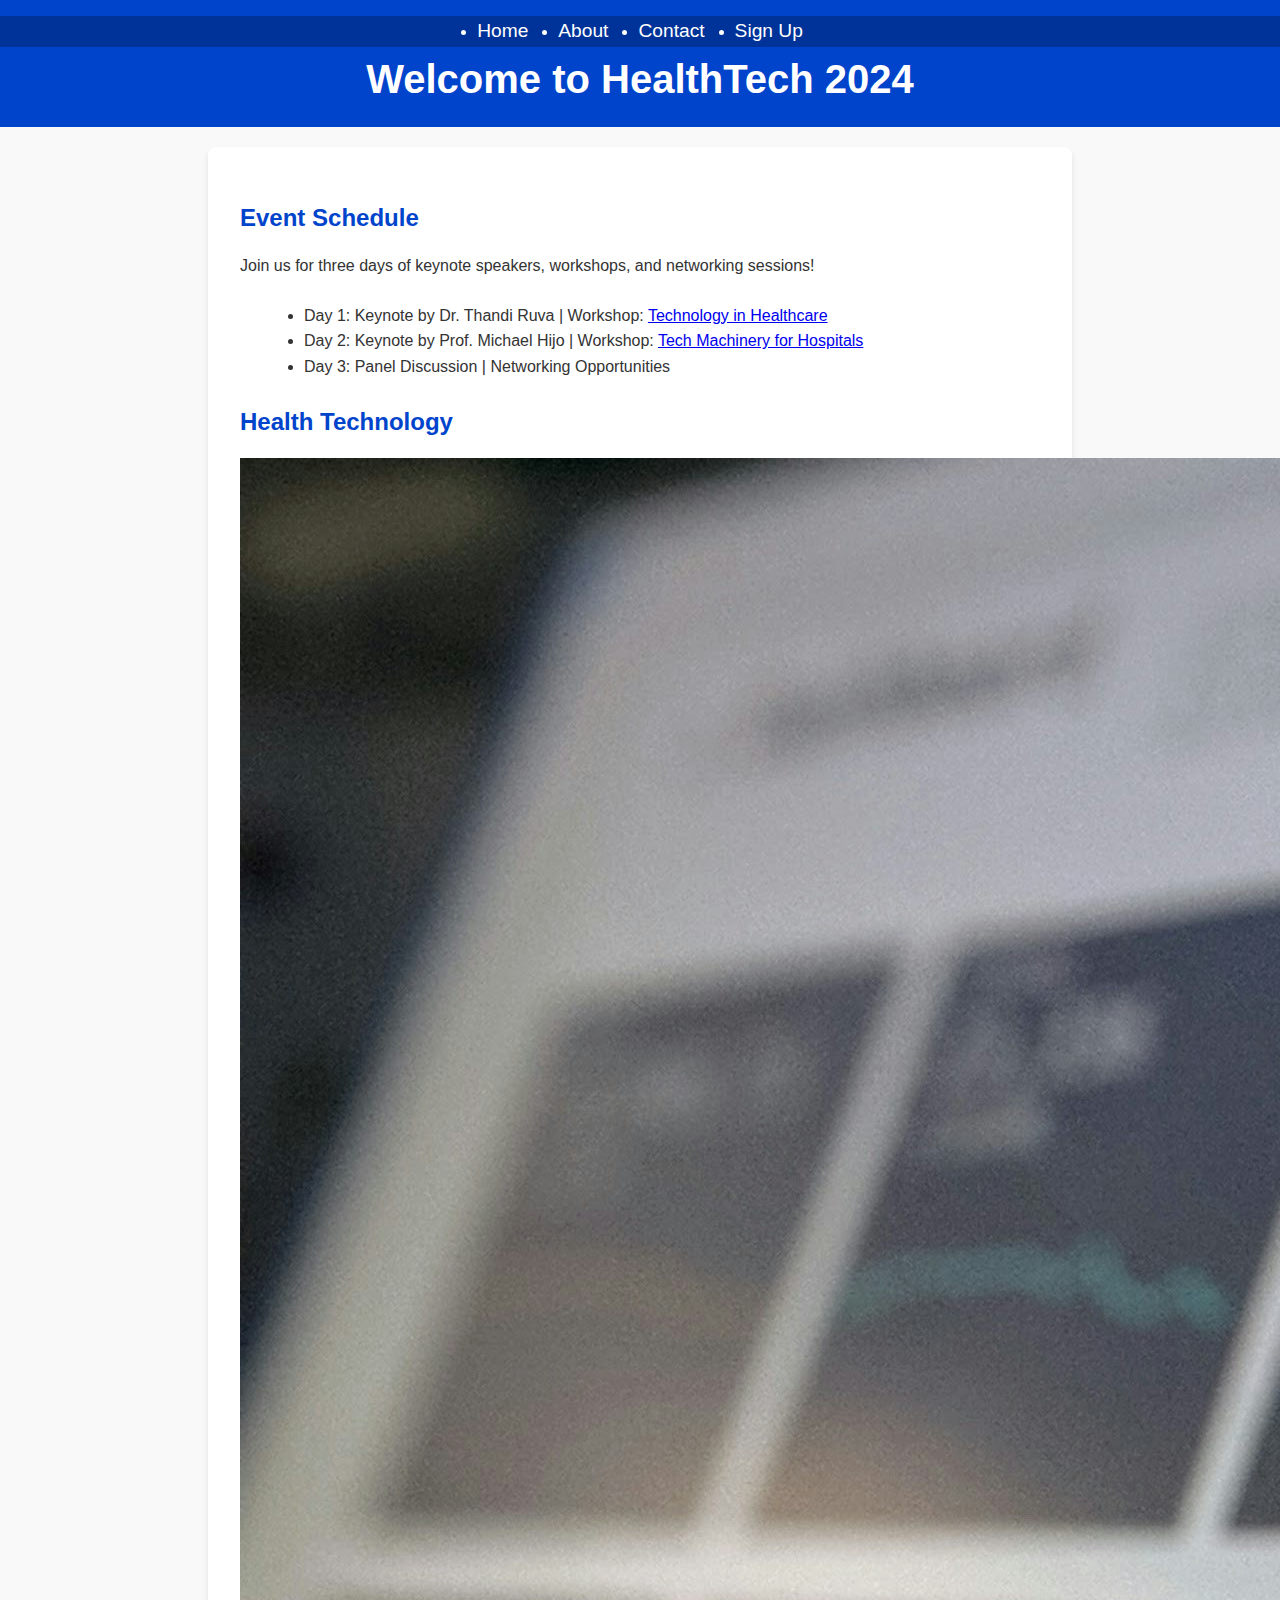
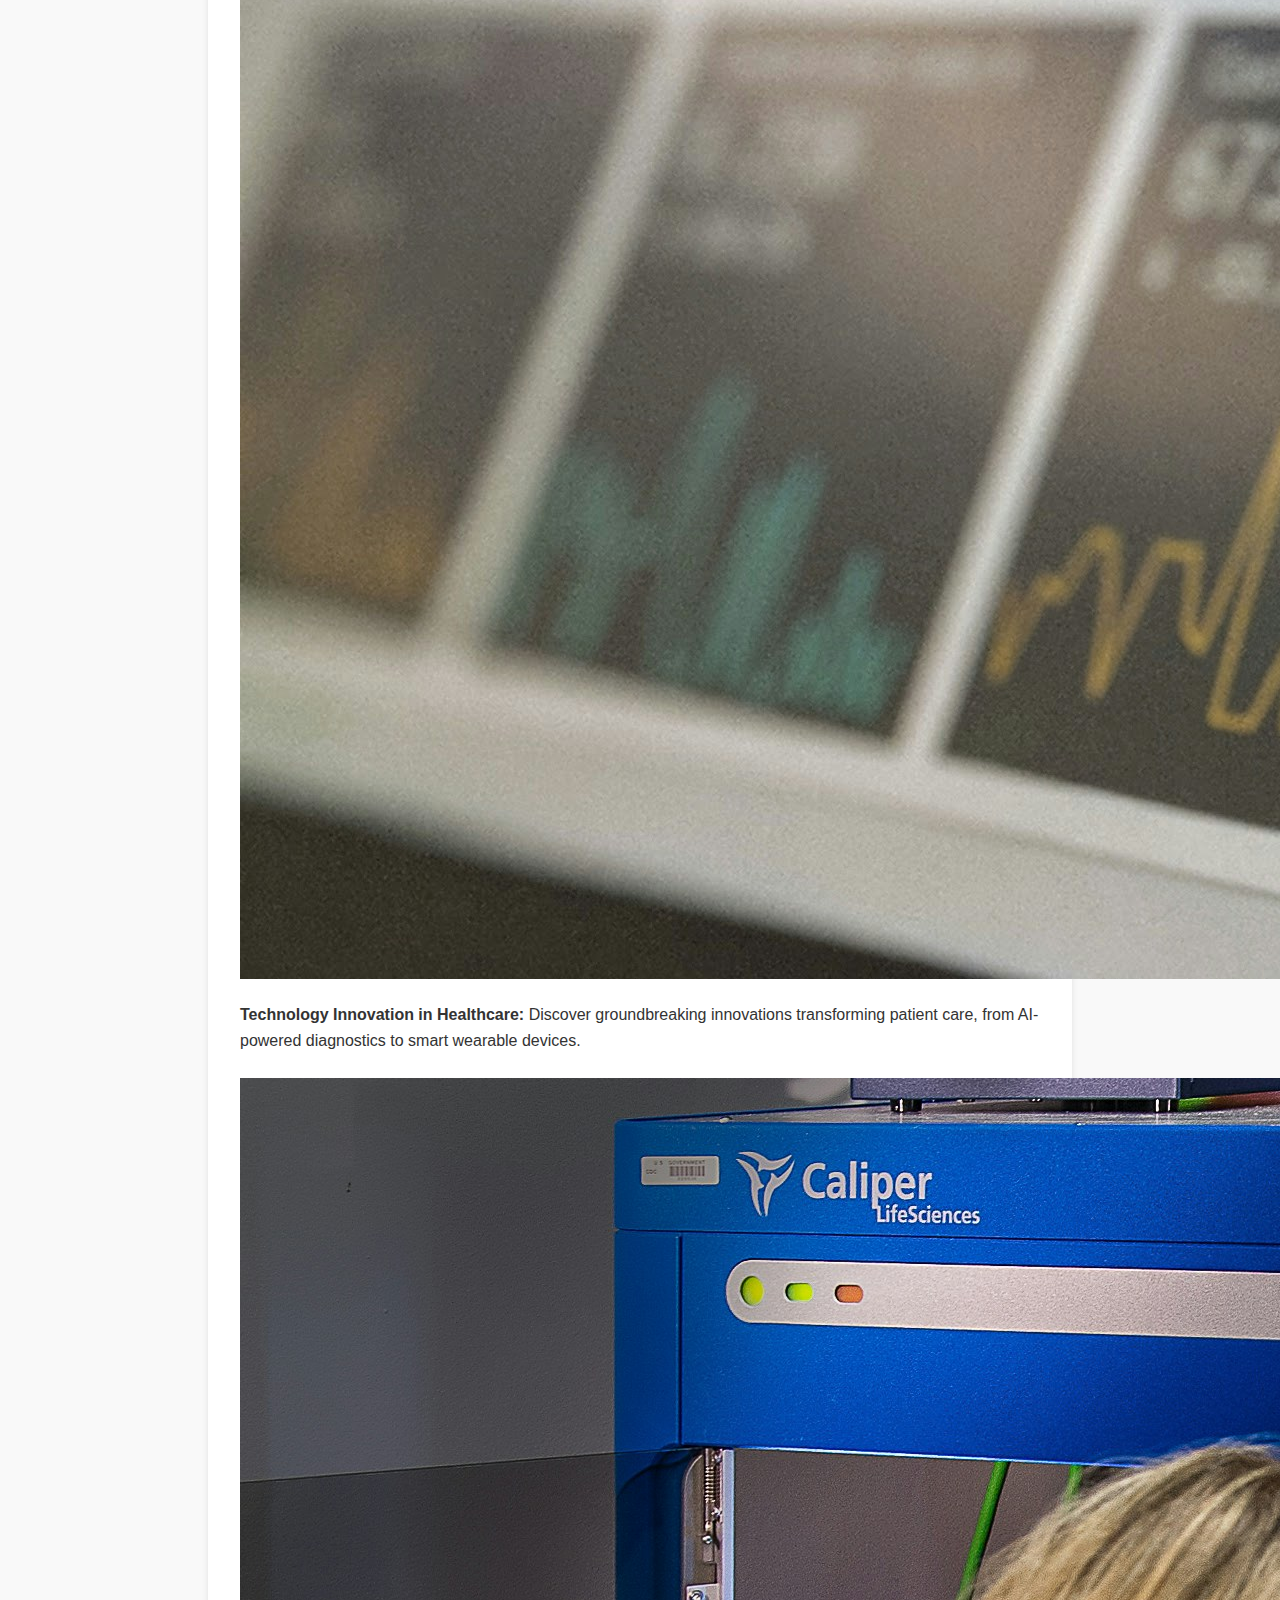
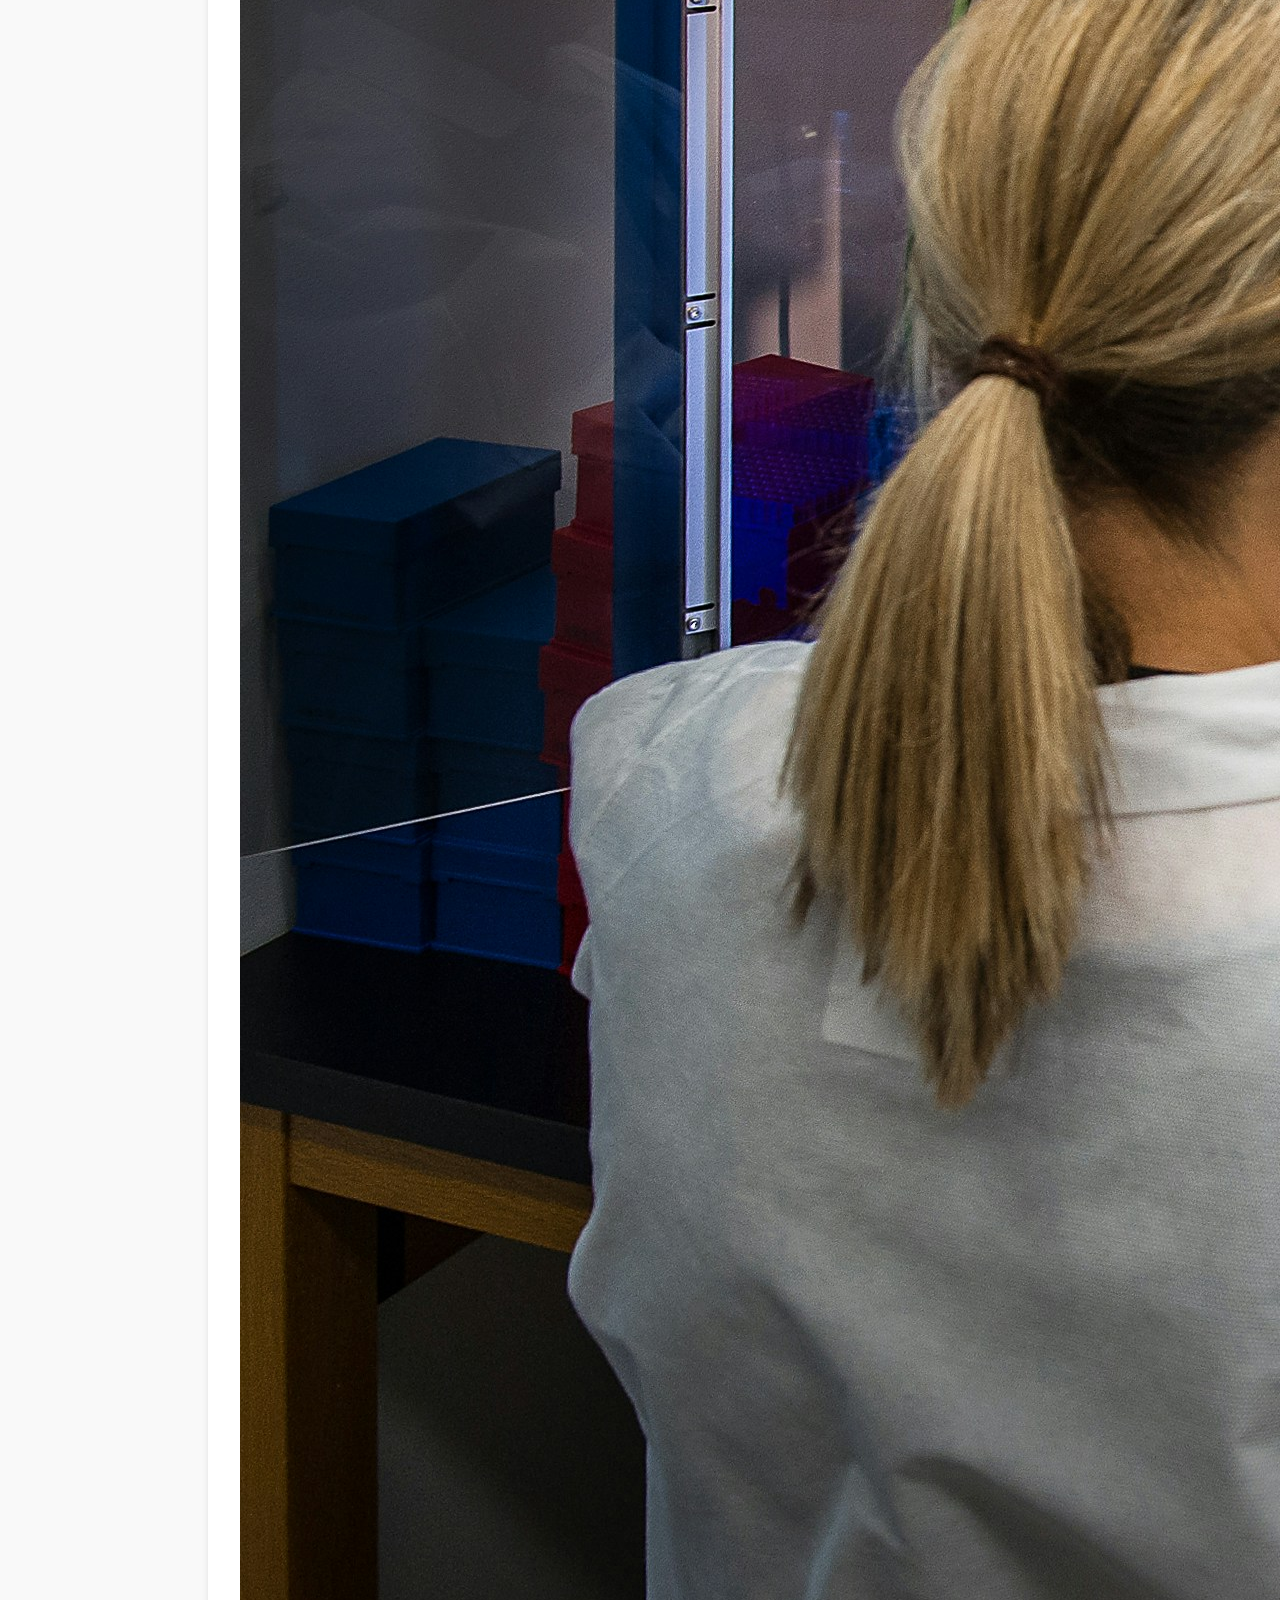
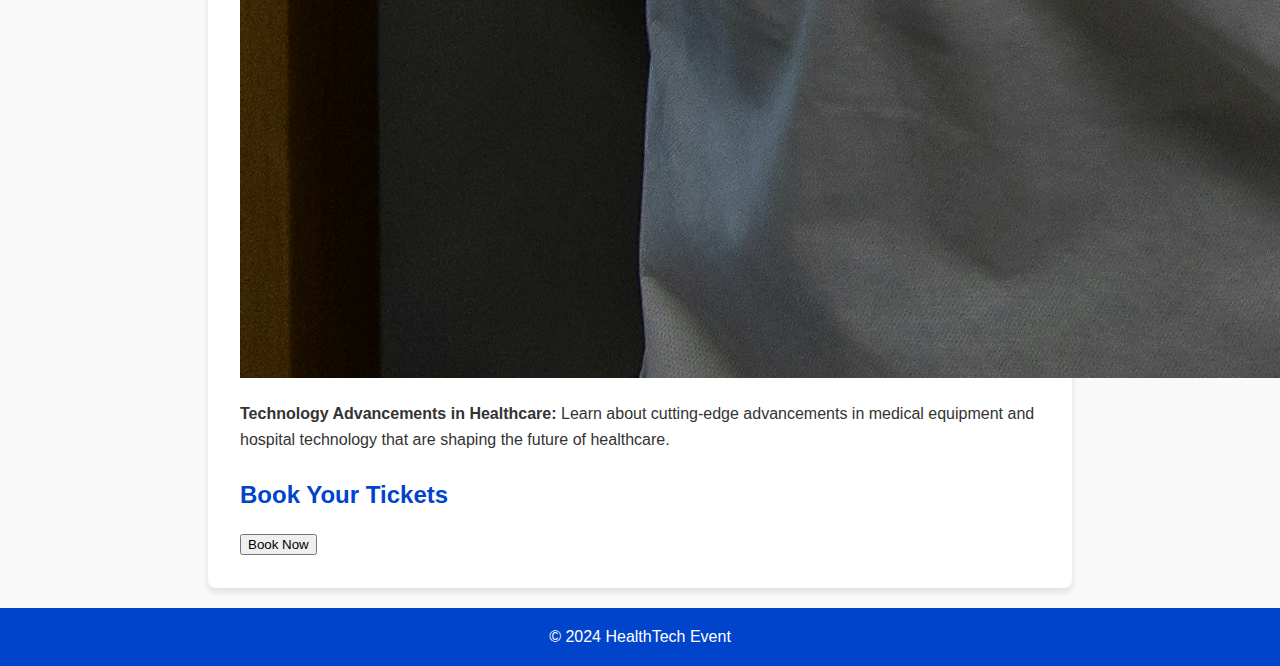
==== index.html @ e303f57d "initial commit" ====
<!DOCTYPE html>
<html lang="en">

<head>
  <meta charset="UTF-8">
  <meta name="viewport" content="width=device-width, initial-scale=1.0">
  <title>HealthTech 2024</title>
  <link rel="stylesheet" href="style.css">
</head>

<body>
  <header>
    <nav>
      <ul class="nav-links">
        <li><a href="index.html">Home</a></li>
        <li><a href="about.html">About</a></li>
        <li><a href="contact.html">Contact</a></li>
        <li><a href="signup.html">Sign Up</a></li>
      </ul>
    </nav>
    <h1>Welcome to HealthTech 2024</h1>
  </header>

  <main>
    <section class="schedule">
      <h2>Event Schedule</h2>
      <p>Join us for three days of keynote speakers, workshops, and networking sessions!</p>
      <ul>
        <li>Day 1: Keynote by Dr. Thandi Ruva | Workshop: <a href="#" class="workshop-link" data-topic="technology-innovations">Technology in Healthcare</a></li>
        <li>Day 2: Keynote by Prof. Michael Hijo | Workshop: <a href="#" class="workshop-link" data-topic="tech-advancements">Tech Machinery for Hospitals</a></li>
        <li>Day 3: Panel Discussion | Networking Opportunities</li>
      </ul>
    </section>

    <section class="health-technology">
      <h2>Health Technology</h2>
      <div class="tech-container">
        <div class="tech-item">
          <img src="image1.jpg" alt="Technology Innovation in Healthcare">
          <p><strong>Technology Innovation in Healthcare:</strong> Discover groundbreaking innovations transforming patient care, from AI-powered diagnostics to smart wearable devices.</p>
        </div>
        <div class="tech-item">
          <img src="image2.jpg" alt="Technology Advancements in Healthcare">
          <p><strong>Technology Advancements in Healthcare:</strong> Learn about cutting-edge advancements in medical equipment and hospital technology that are shaping the future of healthcare.</p>
        </div>
      </div>
    </section>

    <section class="ticket-booking">
      <h2>Book Your Tickets</h2>
      <button id="book-now">Book Now</button>
    </section>
  </main>

  <footer>
    <p>&copy; 2024 HealthTech Event</p>
  </footer>

  <script src="java.js"></script>
</body>

</html>
---- style.css ----
/* General Styles */
body {
    font-family: Arial, sans-serif;
    line-height: 1.6;
    margin: 0;
    padding: 0;
    color: #333;
    background-color: #f9f9f9;
  }
  
  header {
    background-color: #0044cc;
    color: white;
    padding: 1rem 0;
    text-align: center;
  }
  
  header h1 {
    margin: 0;
    font-size: 2.5rem;
  }
  
  nav ul {
    list-style: none;
    padding: 0;
    display: flex;
    justify-content: center;
    background-color: #003399;
    margin: 0;
  }
  
  nav ul li {
    margin: 0 15px;
  }
  
  nav ul li a {
    color: white;
    text-decoration: none;
    font-size: 1.2rem;
  }
  
  nav ul li a:hover {
    text-decoration: underline;
  }
  
  /* Main Section */
  main {
    padding: 2rem;
    background-color: white;
    margin: 20px auto;
    max-width: 800px;
    border-radius: 8px;
    box-shadow: 0 4px 6px rgba(0, 0, 0, 0.1);
  }
  
  h2 {
    color: #0044cc;
    margin-bottom: 1rem;
  }
  
  p, ul {
    margin-bottom: 1.5rem;
  }
  
  ul li {
    margin-left: 1.5rem;
    list-style: disc;
  }
  
  /* Footer */
  footer {
    text-align: center;
    padding: 1rem 0;
    background-color: #0044cc;
    color: white;
    position: relative;
    bottom: 0;
    width: 100%;
  }
  
  footer p {
    margin: 0;
  }
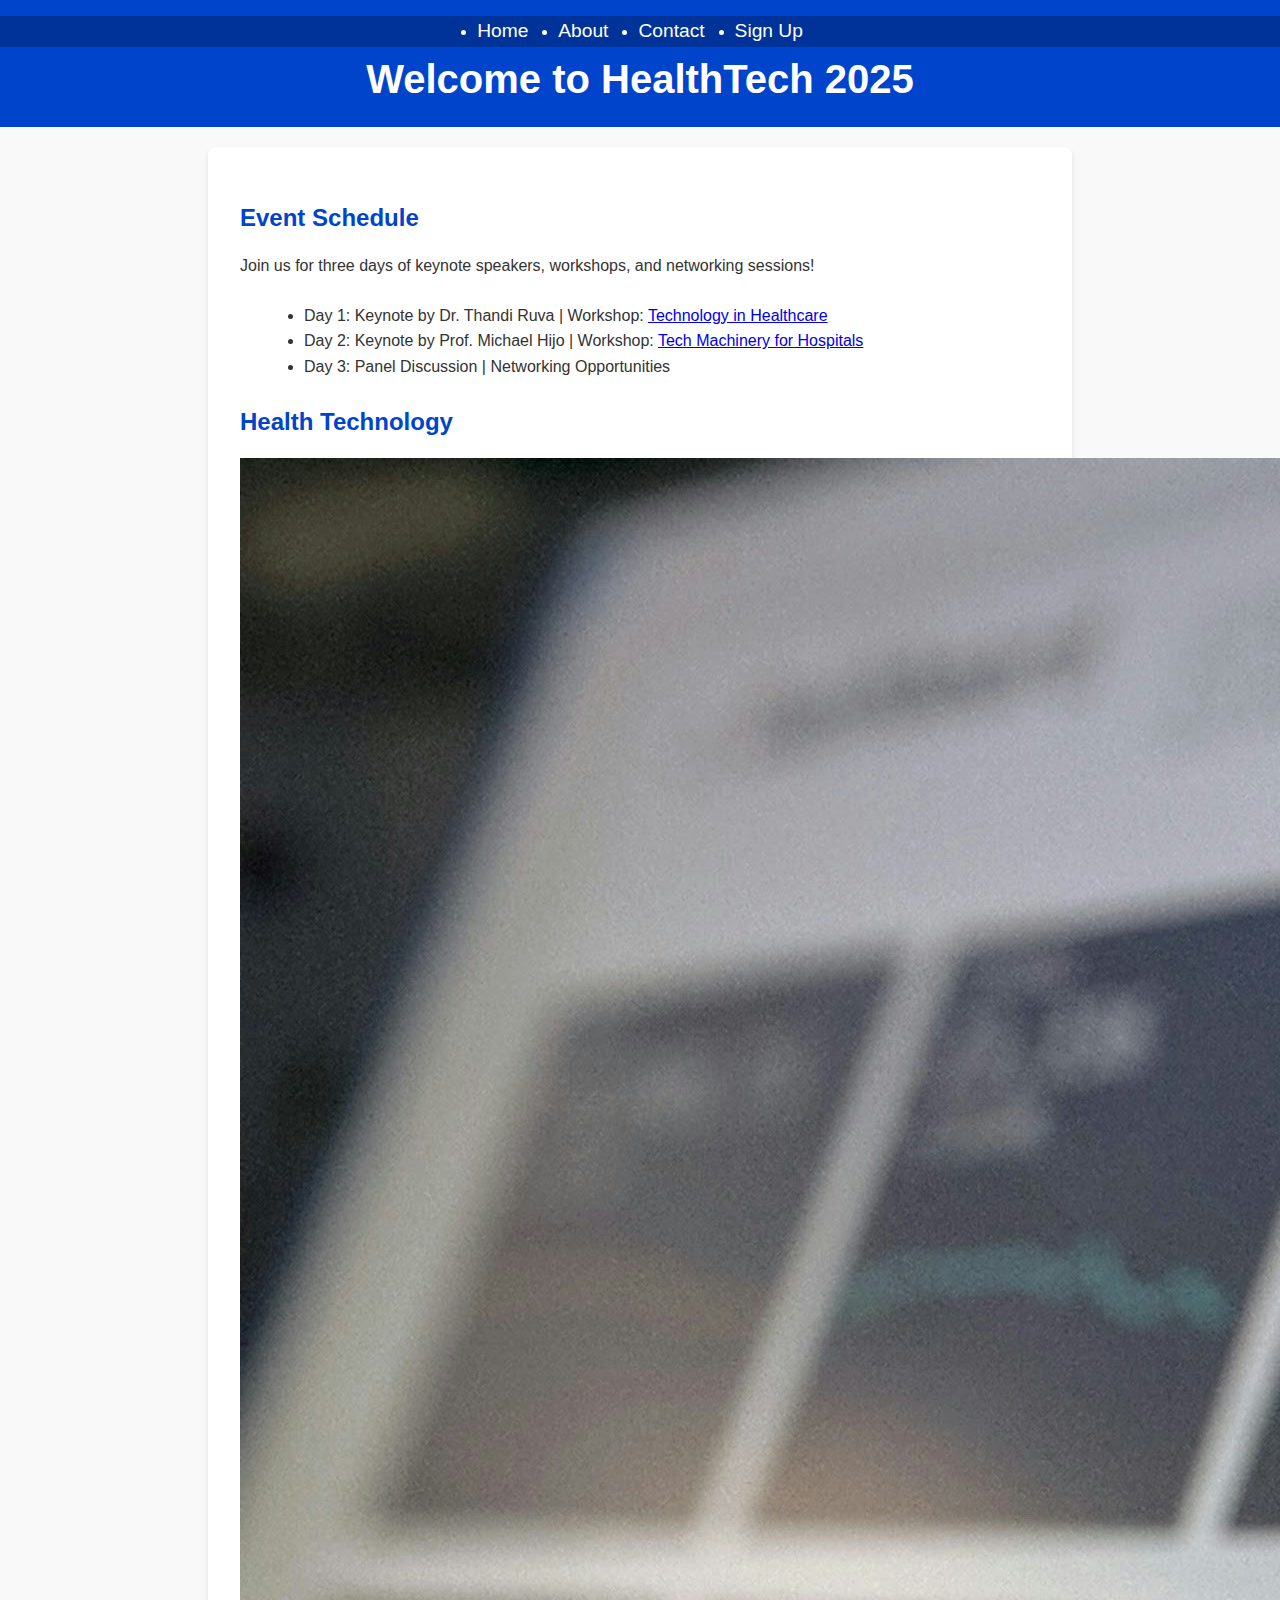
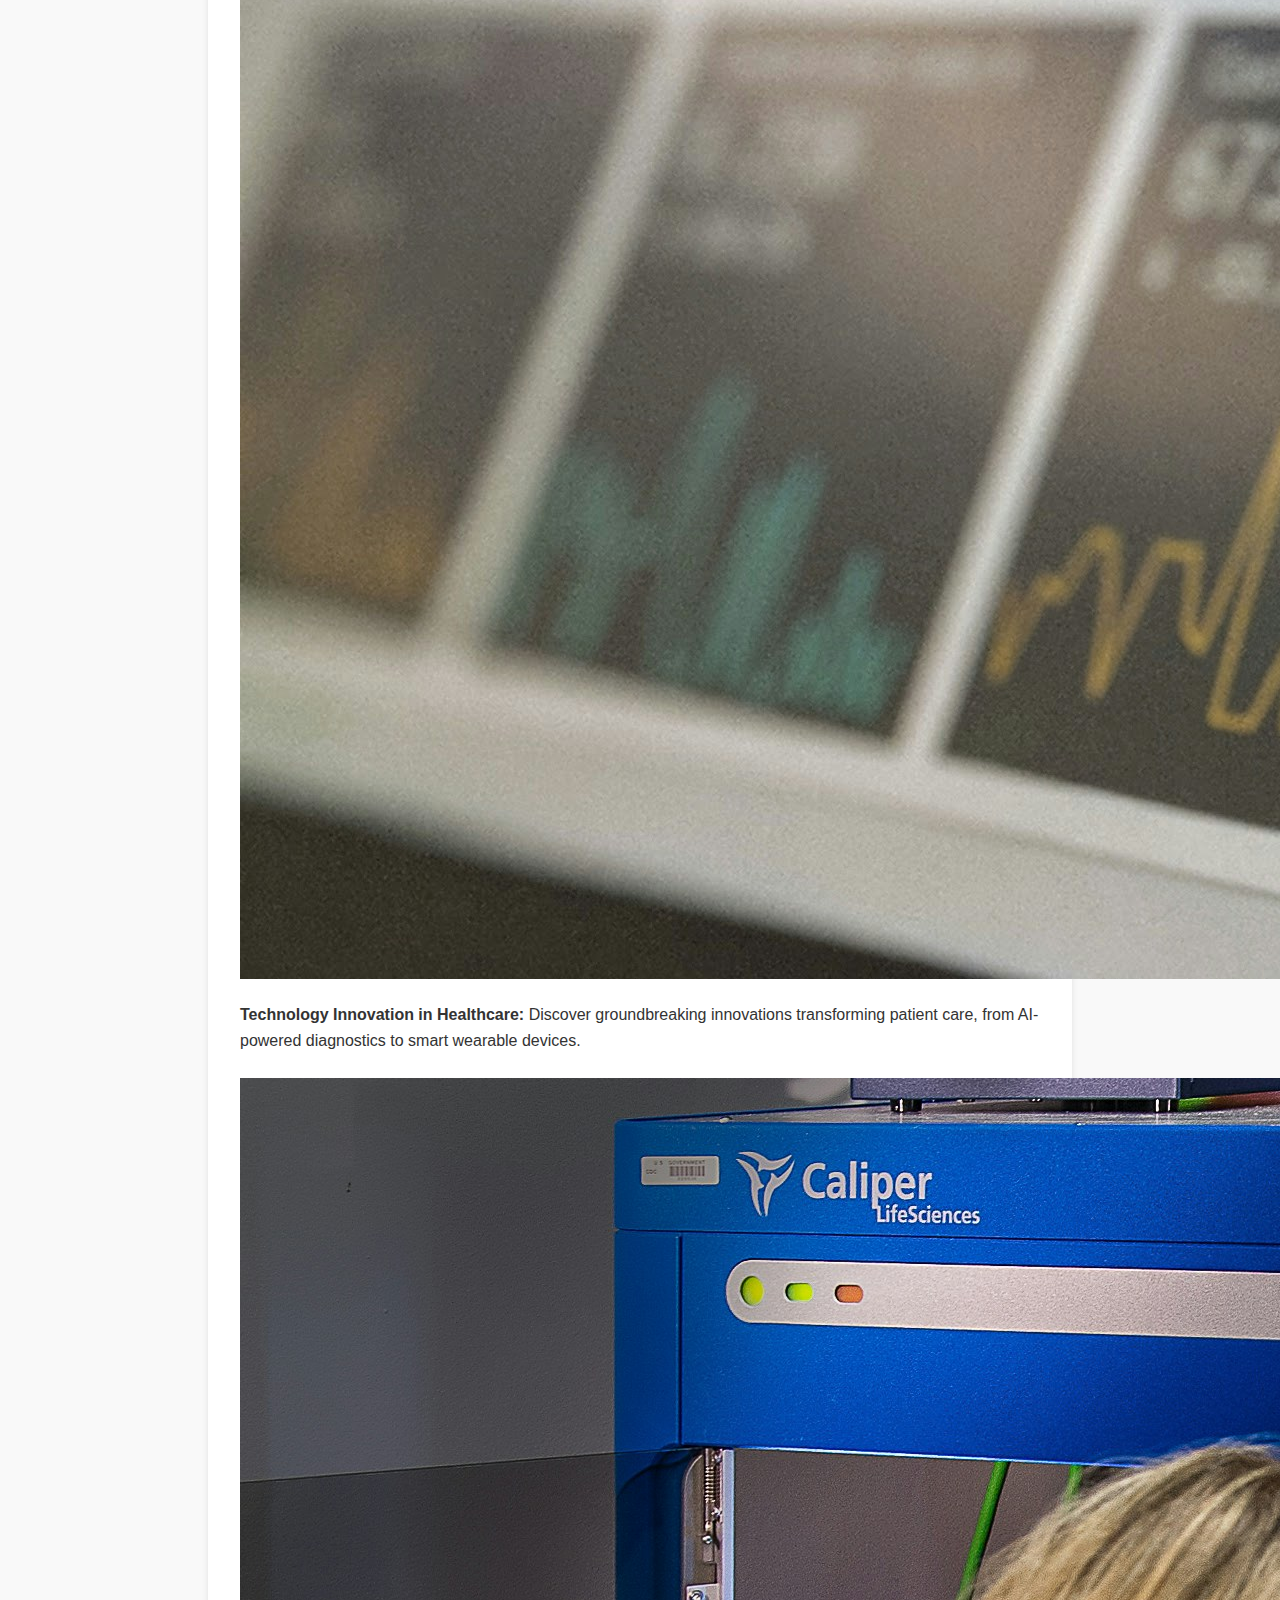
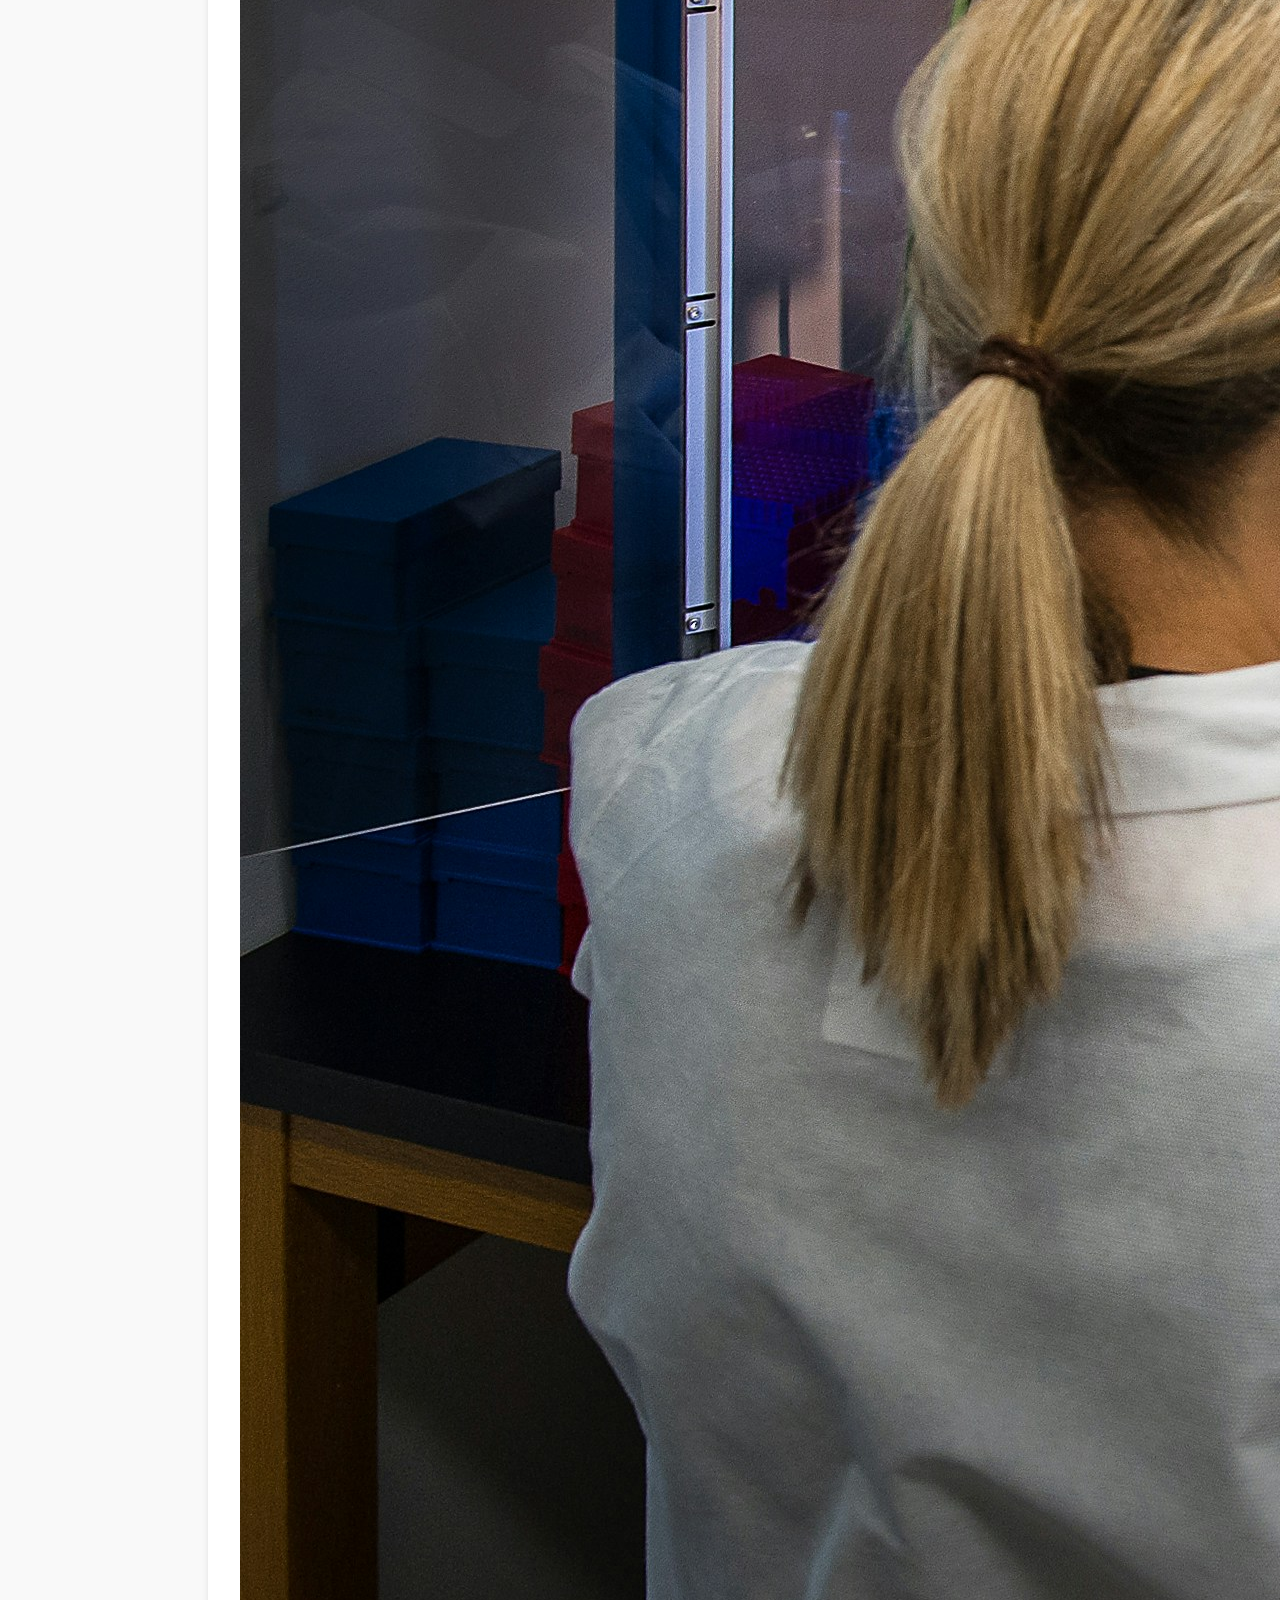
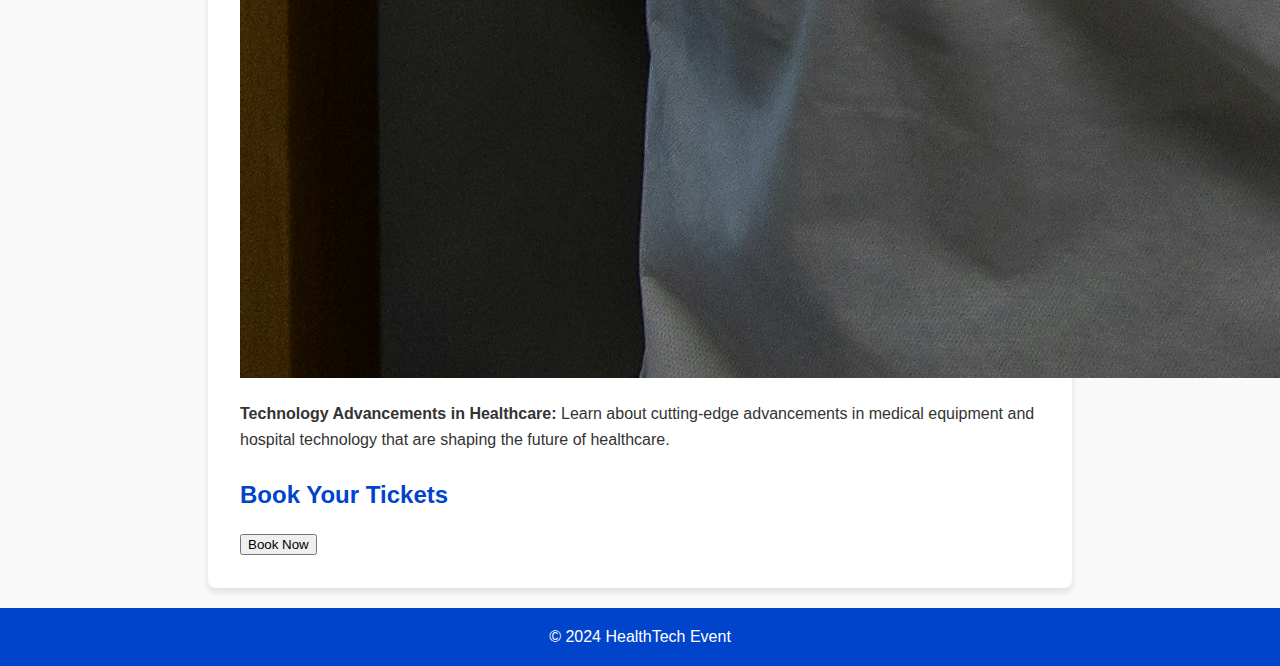
==== commit 80dd113e: "changed file" ====
--- a/index.html
+++ b/index.html
@@ -18,7 +18,7 @@
         <li><a href="signup.html">Sign Up</a></li>
       </ul>
     </nav>
-    <h1>Welcome to HealthTech 2024</h1>
+    <h1>Welcome to HealthTech 2025</h1>
   </header>
 
   <main>
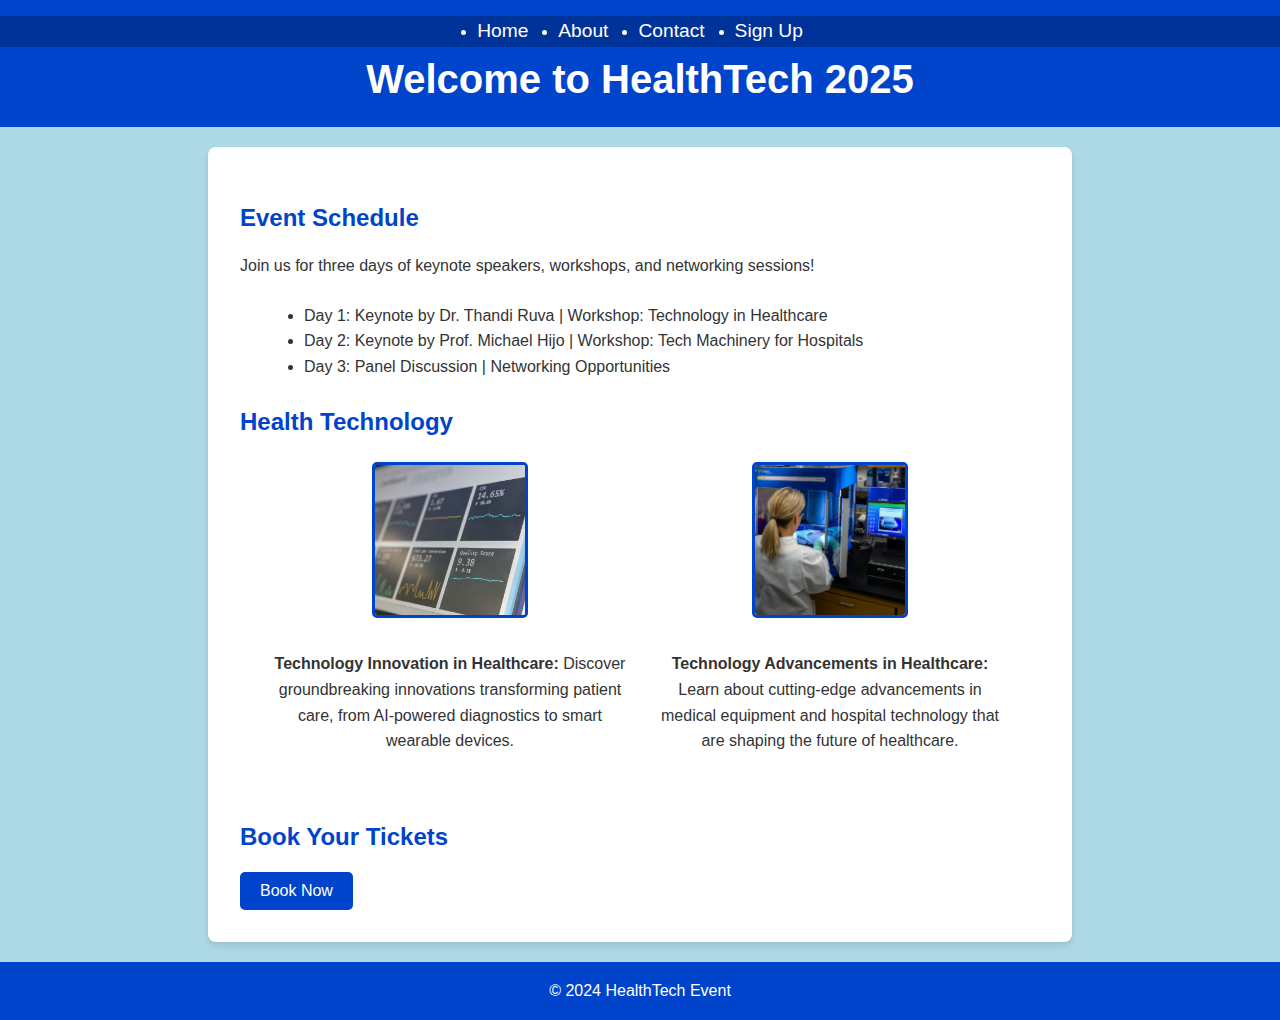
==== commit 4f57a5ac: "changes file" ====
--- a/index.html
+++ b/index.html
@@ -26,8 +26,8 @@
       <h2>Event Schedule</h2>
       <p>Join us for three days of keynote speakers, workshops, and networking sessions!</p>
       <ul>
-        <li>Day 1: Keynote by Dr. Thandi Ruva | Workshop: <a href="#" class="workshop-link" data-topic="technology-innovations">Technology in Healthcare</a></li>
-        <li>Day 2: Keynote by Prof. Michael Hijo | Workshop: <a href="#" class="workshop-link" data-topic="tech-advancements">Tech Machinery for Hospitals</a></li>
+        <li>Day 1: Keynote by Dr. Thandi Ruva | Workshop: Technology in Healthcare</li>
+        <li>Day 2: Keynote by Prof. Michael Hijo | Workshop: Tech Machinery for Hospitals</li>
         <li>Day 3: Panel Discussion | Networking Opportunities</li>
       </ul>
     </section>
@@ -36,11 +36,15 @@
       <h2>Health Technology</h2>
       <div class="tech-container">
         <div class="tech-item">
-          <img src="image1.jpg" alt="Technology Innovation in Healthcare">
+          <a href="tech-innovation.html">
+            <img src="image1.jpg" class="square-image" alt="Technology Innovation in Healthcare">
+          </a>
           <p><strong>Technology Innovation in Healthcare:</strong> Discover groundbreaking innovations transforming patient care, from AI-powered diagnostics to smart wearable devices.</p>
         </div>
         <div class="tech-item">
-          <img src="image2.jpg" alt="Technology Advancements in Healthcare">
+          <a href="tech-advancements.html">
+            <img src="image2.jpg" class="square-image" alt="Technology Advancements in Healthcare">
+          </a>
           <p><strong>Technology Advancements in Healthcare:</strong> Learn about cutting-edge advancements in medical equipment and hospital technology that are shaping the future of healthcare.</p>
         </div>
       </div>
@@ -48,7 +52,9 @@
 
     <section class="ticket-booking">
       <h2>Book Your Tickets</h2>
-      <button id="book-now">Book Now</button>
+      <a href="signup.html">
+        <button>Book Now</button>
+      </a>
     </section>
   </main>
 
--- a/style.css
+++ b/style.css
@@ -1,84 +1,217 @@
-/* General Styles */
-body {
-    font-family: Arial, sans-serif;
-    line-height: 1.6;
+body { 
+  font-family: Arial, sans-serif;
+  line-height: 1.6;
+  margin: 0;
+  padding: 0;
+  color: #333;
+  background-color: #ADD8E6;
+}
+
+header {
+  background-color: #0044cc;
+  color: white;
+  padding: 1rem 0;
+  text-align: center;
+}
+
+header h1 {
+  margin: 0;
+  font-size: 2.5rem;
+}
+
+nav ul {
+  list-style: none;
+  padding: 0;
+  display: flex;
+  justify-content: center;
+  background-color: #003399;
+  margin: 0;
+}
+
+nav ul li {
+  margin: 0 15px;
+}
+
+nav ul li a {
+  color: white;
+  text-decoration: none;
+  font-size: 1.2rem;
+}
+
+nav ul li a:hover {
+  text-decoration: underline;
+}
+
+main {
+  padding: 2rem;
+  background-color: white;
+  margin: 20px auto;
+  max-width: 800px;
+  border-radius: 8px;
+  box-shadow: 0 4px 6px rgba(0, 0, 0, 0.1);
+}
+
+h2 {
+  color: #0044cc;
+  margin-bottom: 1rem;
+}
+
+p, ul {
+  margin-bottom: 1.5rem;
+}
+
+ul li {
+  margin-left: 1.5rem;
+  list-style: disc;
+}
+
+.tech-container {
+  display: flex;
+  justify-content: center;
+  flex-wrap: wrap;
+  gap: 20px;
+  margin-top: 20px;
+}
+
+.tech-item {
+  width: 45%;
+  text-align: center;
+}
+
+.tech-item img {
+  width: 150px;
+  height: 150px;
+  border-radius: 5px;
+  object-fit: cover;
+  margin-bottom: 10px;
+  border: 3px solid #0044cc;
+  transition: transform 0.3s ease-in-out;
+}
+
+.tech-item img:hover {
+  transform: scale(1.1);
+}
+
+.workshop-link {
+  pointer-events: none;
+  color: black;
+  text-decoration: none;
+  font-weight: normal;
+}
+
+button {
+  background-color: #0044cc;
+  color: white;
+  border: none;
+  padding: 10px 20px;
+  font-size: 1rem;
+  cursor: pointer;
+  border-radius: 5px;
+}
+
+button:hover {
+  background-color: #003399;
+}
+
+footer {
+  text-align: center;
+  padding: 1rem 0;
+  background-color: #0044cc;
+  color: white;
+  position: relative;
+  bottom: 0;
+  width: 100%;
+}
+
+footer p {
+  margin: 0;
+}
+
+@media only screen and (max-width: 767px) {
+  header {
+    padding: 0.5rem 0;
+  }
+  header h1 {
+    font-size: 1.8rem;
+  }
+
+  nav ul {
+    flex-direction: column;
+    align-items: center;
+  }
+  nav ul li {
     margin: 0;
-    padding: 0;
-    color: #333;
-    background-color: #f9f9f9;
-  }
-  
+    padding: 0.5rem;
+  }
+  nav ul li a {
+    font-size: 1rem;
+  }
+
+  main {
+    padding: 1rem;
+    margin: 10px auto;
+    max-width: 90%;
+  }
+
+  .tech-container {
+    flex-direction: column;
+    align-items: center;
+  }
+  .tech-item {
+    width: 90%;
+    margin-bottom: 20px;
+  }
+  .tech-item img {
+    width: 100px;
+    height: 100px;
+  }
+
+  button {
+    padding: 5px 10px;
+    font-size: 0.8rem;
+  }
+}
+
+@media only screen and (min-width: 768px) {
   header {
-    background-color: #0044cc;
-    color: white;
     padding: 1rem 0;
-    text-align: center;
-  }
-  
+  }
   header h1 {
-    margin: 0;
     font-size: 2.5rem;
   }
-  
+
   nav ul {
-    list-style: none;
-    padding: 0;
-    display: flex;
+    flex-direction: row;
     justify-content: center;
-    background-color: #003399;
-    margin: 0;
-  }
-  
+  }
   nav ul li {
     margin: 0 15px;
   }
-  
   nav ul li a {
-    color: white;
-    text-decoration: none;
     font-size: 1.2rem;
   }
-  
-  nav ul li a:hover {
-    text-decoration: underline;
-  }
-  
-  /* Main Section */
+
   main {
     padding: 2rem;
-    background-color: white;
     margin: 20px auto;
     max-width: 800px;
-    border-radius: 8px;
-    box-shadow: 0 4px 6px rgba(0, 0, 0, 0.1);
-  }
-  
-  h2 {
-    color: #0044cc;
-    margin-bottom: 1rem;
-  }
-  
-  p, ul {
-    margin-bottom: 1.5rem;
-  }
-  
-  ul li {
-    margin-left: 1.5rem;
-    list-style: disc;
-  }
-  
-  /* Footer */
-  footer {
-    text-align: center;
-    padding: 1rem 0;
-    background-color: #0044cc;
-    color: white;
-    position: relative;
-    bottom: 0;
-    width: 100%;
-  }
-  
-  footer p {
-    margin: 0;
-  }
-  +  }
+
+  .tech-container {
+    flex-direction: row;
+    justify-content: center;
+  }
+  .tech-item {
+    width: 45%;
+    margin-bottom: 20px;
+  }
+  .tech-item img {
+    width: 150px;
+    height: 150px;
+  }
+
+  button {
+    padding: 10px 20px;
+    font-size: 1rem;
+  }
+}
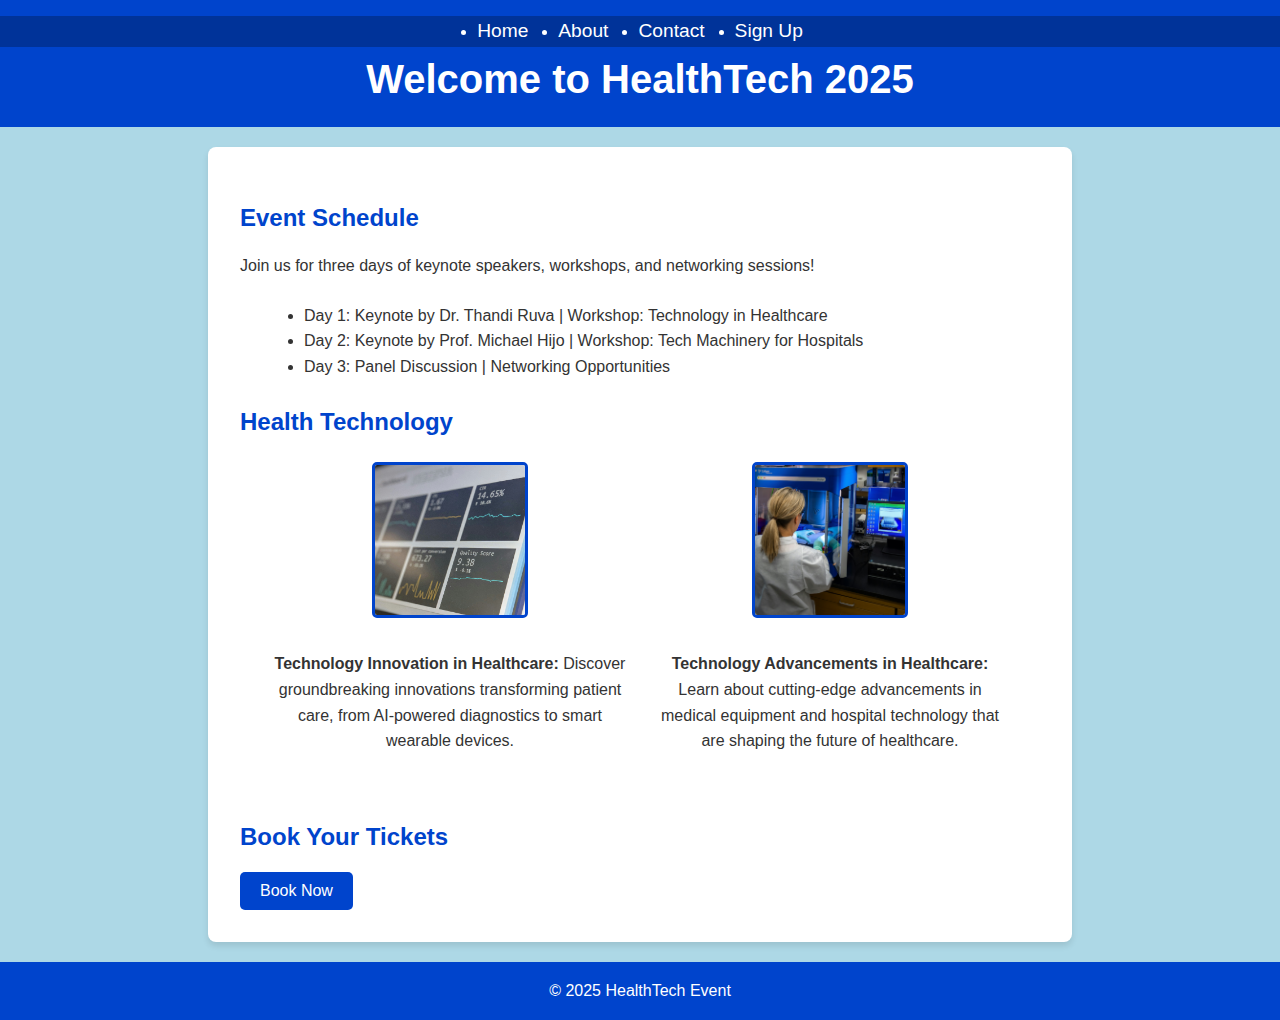
==== commit d5f163cb: "changed changed filess" ====
--- a/index.html
+++ b/index.html
@@ -4,7 +4,7 @@
 <head>
   <meta charset="UTF-8">
   <meta name="viewport" content="width=device-width, initial-scale=1.0">
-  <title>HealthTech 2024</title>
+  <title>HealthTech 2025</title>
   <link rel="stylesheet" href="style.css">
 </head>
 
@@ -59,7 +59,7 @@
   </main>
 
   <footer>
-    <p>&copy; 2024 HealthTech Event</p>
+    <p>&copy; 2025 HealthTech Event</p>
   </footer>
 
   <script src="java.js"></script>
